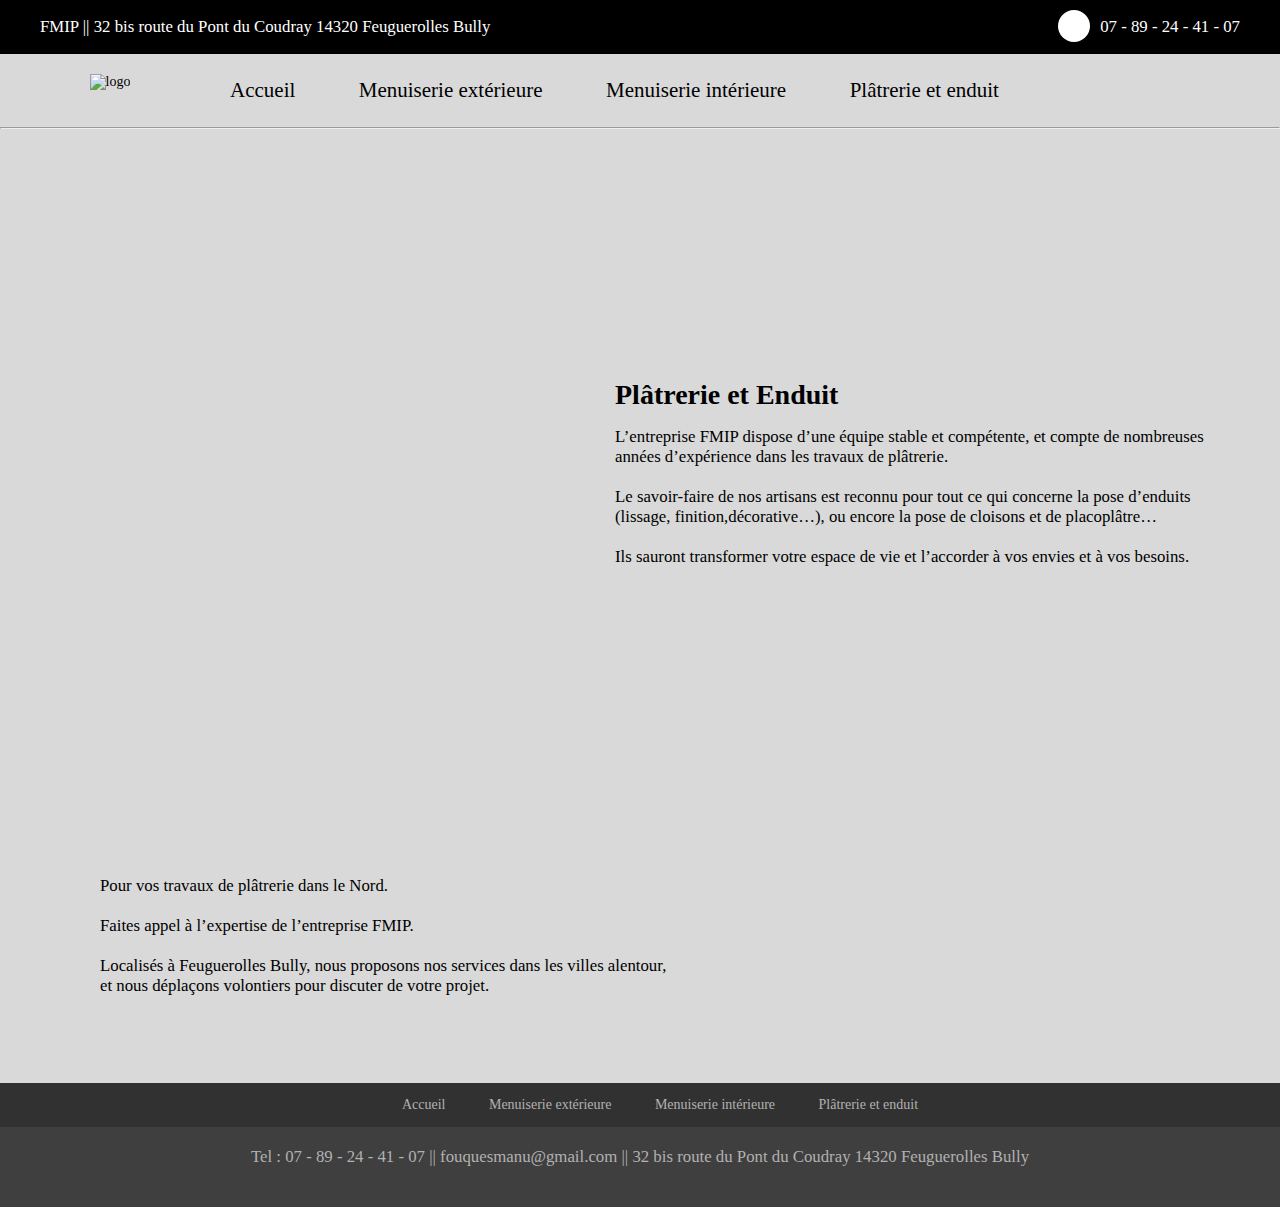
==== enduit.html @ c2676121 "Add files via upload" ====
<!DOCTYPE html>
<html lang="fr">

    <head>
        <meta charset="UTF-8">
        <meta http-equiv="X-UA-Compatible" content="IE=edge">
        <meta name="viewport" content="width=device-width, initial-scale=1.0">
        <link rel="stylesheet" href="style.css">
        <title>FMIP</title>
    </head>

    <body>
        <div class="start">
            <div class="start-gauche">
                <p>FMIP || 32 bis route du Pont du Coudray 14320 Feuguerolles Bully</p>

            </div>
            <div class="start-droite">
                <div class="icones">
                    <img src="icones/telephone.png" alt="">
                </div>
                <p> 07 - 89 - 24 - 41 - 07</p>
            </div>
        </div>

        <header>

                
                <div class="logoheader">
                    <img src="images/LOGO.png" alt="logo" id='logoentreprise'>
                </div>

                <div class="menu">
                    <nav>
                        <ul>
                            <li>
                                <a href="index.html" title="Accueil">Accueil</a>
                            </li>

                            <li>
                                <a href="menuiserieExtérieure.html" title="Menuiserie extérieure">Menuiserie extérieure</a>
                            </li>

                            <li>
                                <a href="menuiserieInterieure.html" title="Menuiserie intérieure">Menuiserie intérieure</a>                               
                            </li>

                            <li>
                                <a href="enduit.html" title="Plâtrerie et enduit">Plâtrerie et enduit</a>
                            </li>
                            
                        </ul>
                    </nav> 
                </div>
           

       
        </header>

        <hr>

        <div class="contenu">


            <div class="platrerie">
                <div class="platrerie1">
                    <img src="images/7.jpeg" alt="">
                </div>
                <div class="platrerie2">
                    <h2>Plâtrerie et Enduit</h2>
                    <p>
                        L’entreprise FMIP dispose d’une équipe stable et compétente, et compte de nombreuses années d’expérience dans les travaux de plâtrerie.
                        <br><br>
                        Le savoir-faire de nos artisans est reconnu pour tout ce qui concerne la pose d’enduits (lissage, finition,décorative…), ou encore la pose de cloisons et de placoplâtre… 
                        <br><br>
                        Ils sauront transformer votre espace de vie et l’accorder à vos envies et à vos besoins. 
                        
                    </p>
                </div>
            </div>

            <div class="enduit">
                <div class="enduit1">
                    <p>
                        Pour vos travaux de plâtrerie dans le Nord.
                        <br><br> 
                        Faites appel à l’expertise de l’entreprise FMIP.
                        <br><br>  
                        Localisés à Feuguerolles Bully, nous proposons nos services dans les villes alentour, et nous déplaçons volontiers pour discuter de votre projet. 
                    </p>
                </div>
                <div class="enduit2">
                    <img src="images/44.jpeg" alt="">
                </div>
            </div>
        </div> 

            <div class="menufooter">
                <nav>
                    <ul>
                        <li>
                            <a href="index.html" title="Accueil">Accueil</a>
                        </li>

                        <li>
                            <a href="menuiserieExtérieure.html" title="Menuiserie extérieure">Menuiserie extérieure</a>
                        </li>

                        <li>
                            <a href="menuiserieInterieure.html" title="Menuiserie intérieure">Menuiserie intérieure</a>                               
                        </li>

                        <li>
                            <a href="enduit.html" title="Plâtrerie et enduit">Plâtrerie et enduit</a>
                        </li>
                        
                    </ul>
                </nav> 
            </div>

          

        <div class="infofooter">
            <p>Tel : 07 - 89 - 24 - 41 - 07  || fouquesmanu@gmail.com  || 32 bis route du Pont du Coudray 14320 Feuguerolles Bully</p>
        </div>

        </div>
            



        <script src="scripte.js"></script>
    </body>

</html>
---- style.css ----
html {
    font-size: 16px;
}

body{
    margin: auto;
    padding: 0;
    width: 1300px;

    font-family: Cambria, Cochin, Georgia, Times, 'Times New Roman', serif;
}

.start{
    width: 100%;
    background-color:  black;
    color: white;
    display: flex;
    justify-content: space-between;
}

.start-gauche{
    margin-left: 40px;
}



.start-droite{
    display: flex;
    margin-right: 40px;
}



.icones {
    width: 32px;
    height: 32px;
    border-radius: 50%;
    margin-top: 10px;
    margin-right: 10px;
    background-color: white;
}



/* Header */

 header a{
    text-decoration: none;
    color:black;
}
header ul {
    padding-left: 0;
}

header{
    background-color: rgba(128, 128, 128, 0.3);
    display: flex; 
    width: 100%;
}

.logoheader{
    text-align: center;
    width: 180px;
    margin-top: 20px;
    margin-bottom: 20px;
    margin-left: 20px;
}

#logoentreprise{
    width: 150px;
    height: 150px;
}


/* ---MENU--- */ 
.menu{
    display: flex;
    align-items: center;
}
nav{
    top: 100px;
    left: 250px;
    display: flex; 
    justify-content: space-around;
}


.menu li{
    display: inline-block;
    position: relative;
    padding-right: 20px;
    padding-left: 20px;
}

.menu li a {
    display: block;
    padding: 10px 10px 10px 10px;
    font-size: 1.5rem;
}

.contenu {
    background-color: rgba(128, 128, 128, 0.3);
    width: 100%;
}
.contenu1 {
    background-color: rgba(0, 0, 0, 0.8);
    margin-left: 0;
    margin-right: 0;
}

.contenu2 {
    text-align: center;
    margin-top: 75px;
    margin-bottom: 75px;
}

.map {
    display: flex;
    justify-content: center;
}

.menufooter {
    background-color: rgb(49, 49, 49);
}

.menufooter nav {
    display: flex;   
}

.menufooter a {
    text-decoration: none;
    color: #b1B1B1;
}
.menufooter li{
    display: inline-block;
    position: relative;
    padding-right: 20px;
    padding-left: 20px;
}

.infofooter {
    background-color: #3F3F3F;
    height: 80px;
    text-align: center;
}

.infofooter p {
    margin: 0;
    padding-top: 20px;
    color: #B1B1B1;

}


/* Slider */

.slider {
    width: 600px;
    overflow: hidden;
    margin: auto;
}


.slides {
    width: calc(600px * 3);
    animation: glisse 20s infinite;
}

.slide {
    float: left;
    height: 450px;
}

@keyframes glisse {
    0% {
        transform: translateX(0);
    }
    15% {
        transform: translateX(0);
    }
    33% {
        transform: translateX(-600px);
    }
    48% {
        transform: translateX(-600px);
    }
    66% {
        transform: translateX(-1200px);
    }
    81% {
        transform: translateX(-1200px);
    }
    100% {
        transform: translateX(0);
    }
}

h2 {
    font-size: 2rem;
}

p {
    font-size: 1.2rem;
}

hr {
    margin: 0;
}


/* Menuiserie Extérieure */

.fenetre {
    display: flex;
    margin-bottom: 25px;
    padding-top: 25px;
}

.fenetre1 {
    width: 50%;
    margin-top: 25px;
    text-align: center;
    padding-top: 60px;


}

.fenetre1 img {
    width: 85%;
    height: auto;
}

.fenetre2 {
    width: 50%;
    margin-top: 25px;
    padding-top: 60px;
    padding-right: 50px;
    padding-left: 50px;
}

.fenetre2 h2 {
    margin: 0;
}

.porteGarage {
    margin-top: 50px;
    padding-bottom: 50px;
    display: flex;
}

.porteGarage2 {
    width: 50%;
    margin-top: 25px;
    margin-left: 20px;
    text-align: center;
}

.porteGarage2 img {
    width: 70%;
    height: auto;
}

.porteGarage1 {
    width: 50%;
    margin-top: 25px;
    margin-left: 50px;
    padding-top: 50px;
    padding-left: 50px;
}

.porteGarage1 h2 {
    margin: 0;
}

/* Menuiserie Interieure */ 

.cuisine {
    display: flex;
    margin-bottom: 25px;
    padding-top: 25px;
}

.cuisine1 {
    width: 50%;
    margin-top: 25px;
    text-align: center;
    padding-top: 45px;
}

.cuisine1 img {
    width: 85%;
    height: auto;

}

.cuisine2 {
    width: 50%;
    margin-top: 25px;
    padding-top: 70px;
    padding-right: 50px;
}

.cuisine2 h2 {
    margin: 0;
}

.parquetFlottant {
    margin-top: 50px;
    display: flex;
}

.parquetFlottant2 {
    width: 50%;
    margin-top: 25px;
    margin-left: 20px;
    text-align: center;
}

.parquetFlottant2 img {
    width: 70%;
    height: auto;
}

.parquetFlottant1 {
    width: 50%;
    margin-top: 25px;
    margin-left: 50px;
    padding-top: 150px;
    padding-left: 50px;
}

.parquetFlottant1 h2 {
    margin: 0;
}

.dressingSurMesure {
    display: flex;
    margin-top: 25px;
    margin-bottom: 75px;
}

.dressingSurMesure1 {
    width: 50%;
    margin-top: 25px;
    text-align: center;
    padding-top: 45px;
}

.dressingSurMesure1 img {
    width: 85%;
    height: auto;

}

.dressingSurMesure2 {
    width: 50%;
    margin-top: 25px;
    padding-top: 100px;
    padding-right: 50px;
    padding-left: 50px;
}

.dressingSurMesure2 h2 {
    margin: 0;
}

/* Plâtrerie et Enduit */ 

.platrerie {
    display: flex;
    margin-bottom: 25px;
    padding-top: 25px;
}

.platrerie1 {
    width: 50%;
    margin-top: 25px;
    text-align: center;
    padding-top: 45px;
}

.platrerie1 img {
    width: 70%;
    height: auto;

}

.platrerie2 {
    width: 50%;
    margin-top: 25px;
    padding-top: 200px;
    padding-right: 50px;
}

.platrerie2 h2 {
    margin: 0;
}

.enduit {
    margin-top: 50px;
    padding-bottom: 70px;
    display: flex;
}

.enduit2 {
    width: 50%;
    margin-top: 25px;
    margin-left: 20px;
    text-align: center;
}

.enduit2 img {
    width: 70%;
    height: auto;
}

.enduit1 {
    width: 50%;
    margin-top: 25px;
    margin-left: 50px;
    padding-top: 200px;
    padding-left: 50px;
}

.enduit1 h2 {
    margin: 0;
}


/* Responsive Design */ 

.contenu img {
 
}

@media screen and (max-width: 1500px) {
    html {
        font-size: 16px;
    }
}

@media screen and (max-width: 1300px) {
    html {
        font-size: 14px;
    }

    body {
        width: 100%;
    }

}


@media screen and (max-width: 1000px) {
    body {
        width: 100%;
    }
}

@media screen and (max-width: 920px) {
    header {
        display: block;
    }

    .logoheader {
        margin-top: 0;
        margin-left: auto;
        margin-right: auto;
        padding-top: 5%;
    }

    ul {
        text-align: center;
        padding-left: 0;
    }

    .menu {
        display: block;
        margin-left: auto;
        margin-right: auto;
    }
}

@media screen and (max-width: 700px) {
    .menu {
        max-width: 200px;
    }

    .fenetre, .porteGarage, .cuisine, .parquetFlottant, .dressingSurMesure, .platrerie, .enduit {
        flex-direction: column;
    }
    
    .fenetre1,.fenetre2, .porteGarage1, .porteGarage2, .cuisine1, .cuisine2, .parquetFlottant1, .parquetFlottant2, .dressingSurMesure1, .dressingSurMesure2, .platrerie1, .platrerie2, .enduit1, .enduit2 {
        margin-left: auto;
        margin-right: auto;
        margin-top: 0;
        padding-right: 0;
        padding-left: 0;
        padding-top: 5px;
        text-align: center;
    }

    .platrerie2 p {
        margin-bottom:  0;
    }

    .enduit1 p {
        margin-top: 0;
    }

    .fenetre1{
        order: 2;
    }

    .fenetre2 {
        order: 1;
    }

    .cuisine1{
        order: 2;
    }

    .cuisine2 {
        order: 1;
    }

    .dressingSurMesure1{
        order: 2;
    }

    .dressingSurMesure2 {
        order: 1;
    }

    .platrerie1{
        order: 2;
    }

    .platrerie2 {
        order: 1;
    }



}

@media screen and (max-width: 600px) {
    .start {
        display: block;
    }

    .start p {
        display: inline-block;
        margin: 0;
        margin-left: auto;
        margin-right: auto;
    }
    .start-gauche, .start-droite {
        text-align: center;
        margin-left: auto;
        margin-right: auto;
    }

    .icones {
        display: none;
    }
    

    .contenu1 {
        display: none;
    }
    .contenu2 {
        margin-top: 0;
    }
    h2 {
        margin-top: 0;
        padding-top: 20px;
    }
}
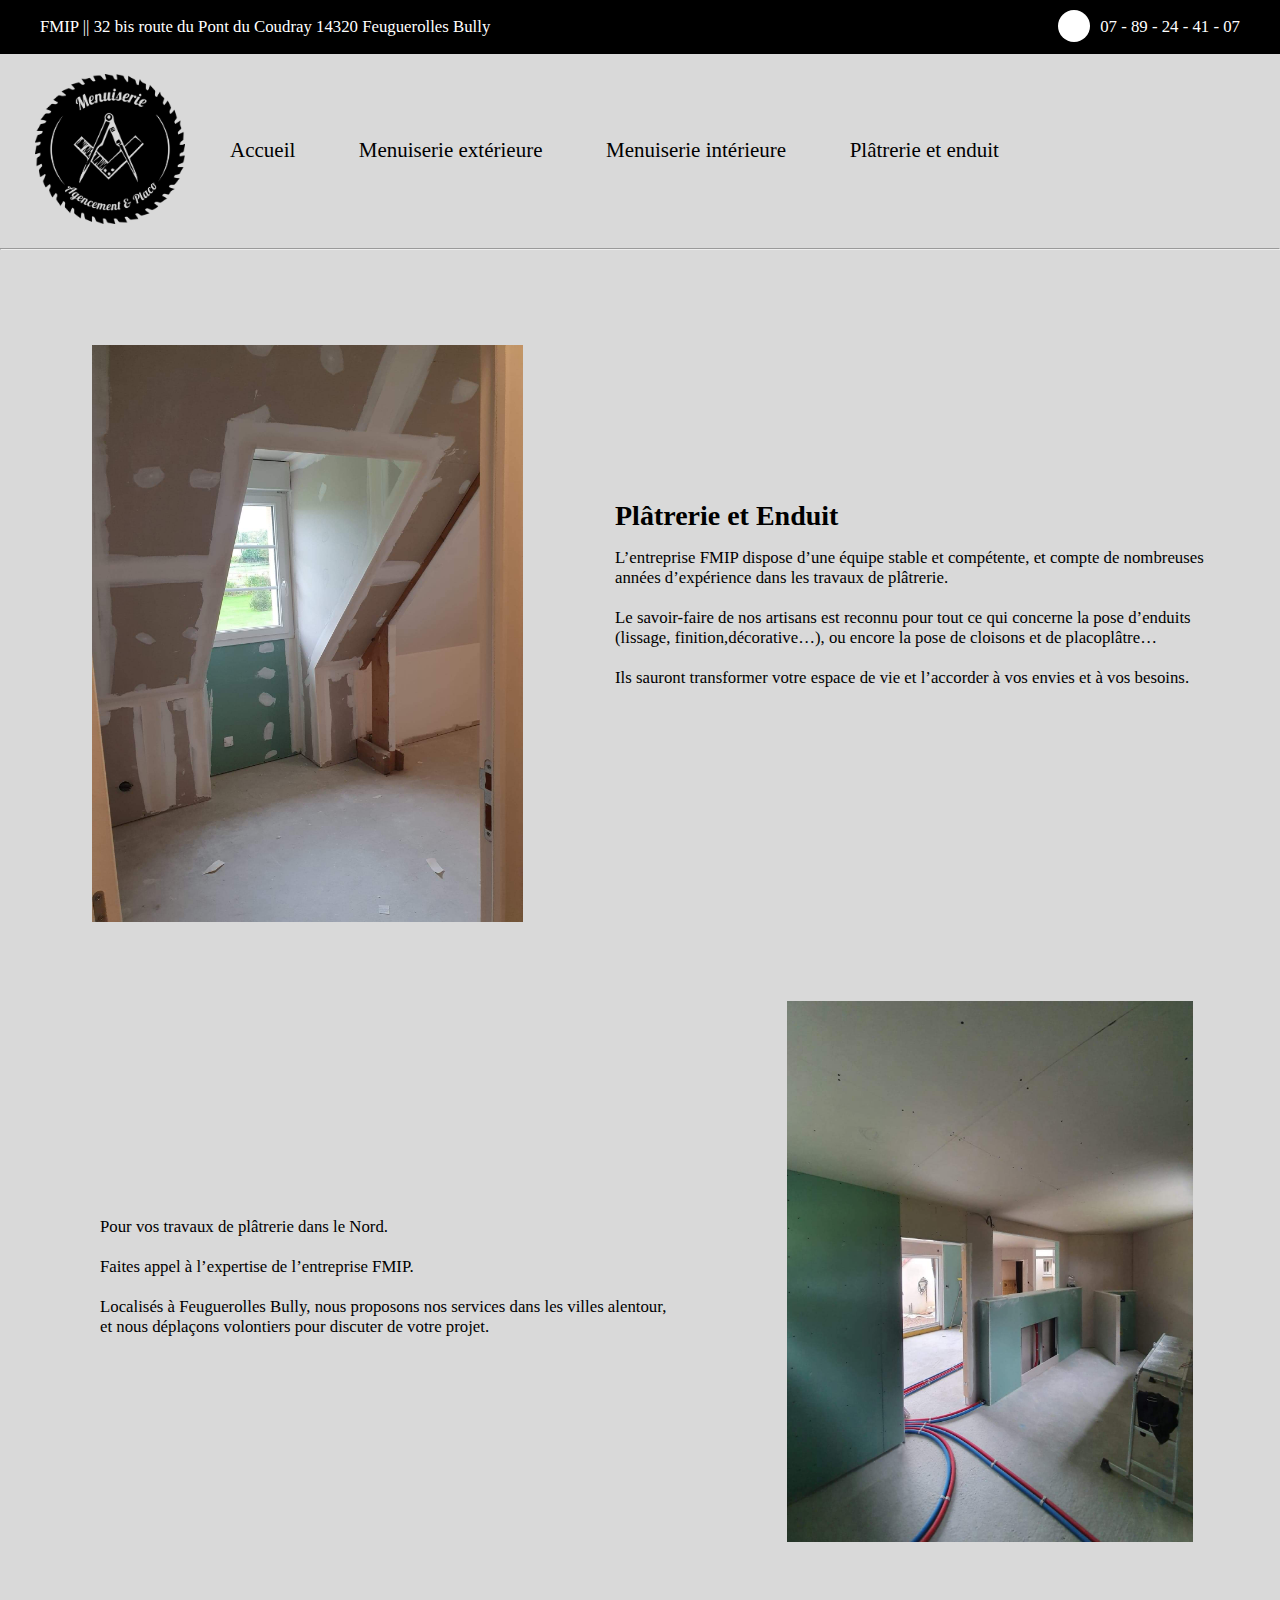
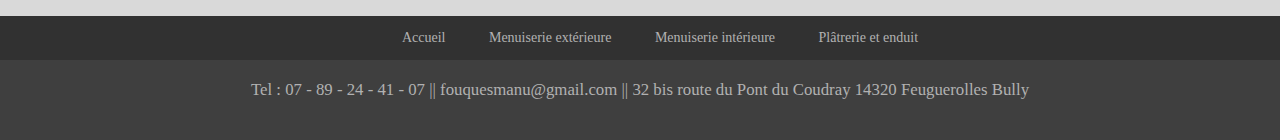
==== commit 7b98e534: "Add files via upload" ====
--- a/enduit.html
+++ b/enduit.html
@@ -17,7 +17,7 @@
             </div>
             <div class="start-droite">
                 <div class="icones">
-                    <img src="icones/telephone.png" alt="">
+                    <img src="telephone.png" alt="">
                 </div>
                 <p> 07 - 89 - 24 - 41 - 07</p>
             </div>
@@ -27,7 +27,7 @@
 
                 
                 <div class="logoheader">
-                    <img src="images/LOGO.png" alt="logo" id='logoentreprise'>
+                    <img src="LOGO.png" alt="logo" id='logoentreprise'>
                 </div>
 
                 <div class="menu">
@@ -64,7 +64,7 @@
 
             <div class="platrerie">
                 <div class="platrerie1">
-                    <img src="images/7.jpeg" alt="">
+                    <img src="7.jpeg" alt="">
                 </div>
                 <div class="platrerie2">
                     <h2>Plâtrerie et Enduit</h2>
@@ -90,7 +90,7 @@
                     </p>
                 </div>
                 <div class="enduit2">
-                    <img src="images/44.jpeg" alt="">
+                    <img src="44.jpeg" alt="">
                 </div>
             </div>
         </div> 
@@ -126,10 +126,6 @@
 
         </div>
             
-
-
-
-        <script src="scripte.js"></script>
     </body>
 
 </html>--- a/style.css
+++ b/style.css
@@ -429,9 +429,7 @@
 
 /* Responsive Design */ 
 
-.contenu img {
- 
-}
+
 
 @media screen and (max-width: 1500px) {
     html {
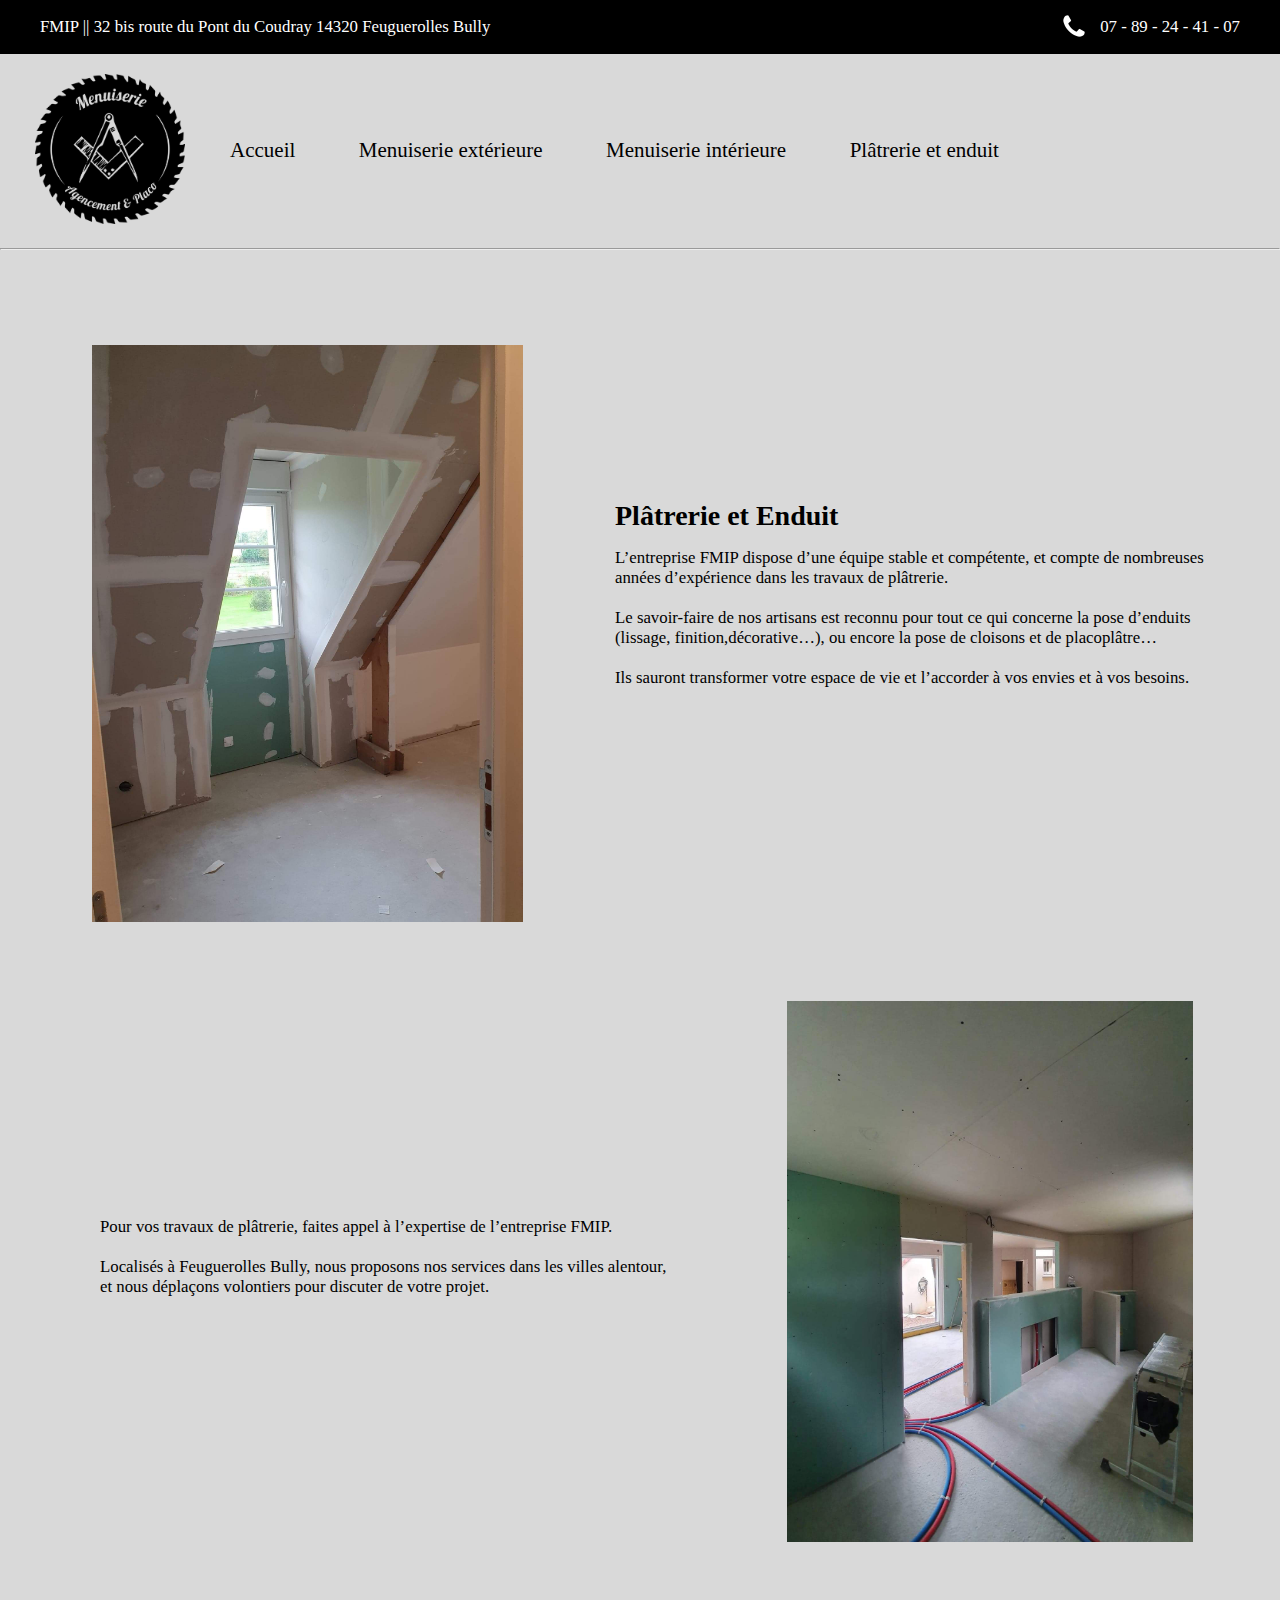
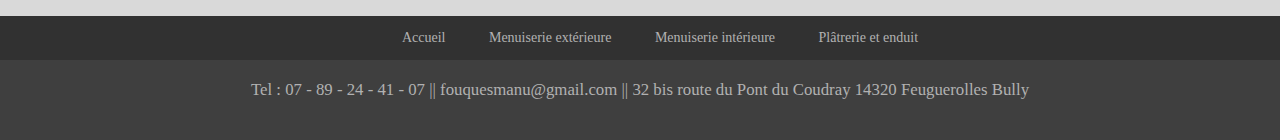
==== commit c14bd69a: "Add files via upload" ====
--- a/enduit.html
+++ b/enduit.html
@@ -82,9 +82,7 @@
             <div class="enduit">
                 <div class="enduit1">
                     <p>
-                        Pour vos travaux de plâtrerie dans le Nord.
-                        <br><br> 
-                        Faites appel à l’expertise de l’entreprise FMIP.
+                        Pour vos travaux de plâtrerie, faites appel à l’expertise de l’entreprise FMIP.
                         <br><br>  
                         Localisés à Feuguerolles Bully, nous proposons nos services dans les villes alentour, et nous déplaçons volontiers pour discuter de votre projet. 
                     </p>
--- a/style.css
+++ b/style.css
@@ -437,7 +437,7 @@
     }
 }
 
-@media screen and (max-width: 1300px) {
+@media screen and (max-width: 1320px) {
     html {
         font-size: 14px;
     }
@@ -447,15 +447,7 @@
     }
 
 }
-
-
-@media screen and (max-width: 1000px) {
-    body {
-        width: 100%;
-    }
-}
-
-@media screen and (max-width: 920px) {
+@media screen and (max-width: 1100px) {
     header {
         display: block;
     }
@@ -479,10 +471,20 @@
     }
 }
 
-@media screen and (max-width: 700px) {
+
+@media screen and (max-width: 920px) {
+
     .menu {
         max-width: 200px;
     }
+
+    .logoheader {
+        margin-bottom: 0;
+    }
+}
+
+@media screen and (max-width: 700px) {
+
 
     .fenetre, .porteGarage, .cuisine, .parquetFlottant, .dressingSurMesure, .platrerie, .enduit {
         flex-direction: column;
@@ -496,6 +498,7 @@
         padding-left: 0;
         padding-top: 5px;
         text-align: center;
+        width: 80%;
     }
 
     .platrerie2 p {
@@ -574,8 +577,20 @@
         margin-top: 0;
         padding-top: 20px;
     }
-}
-
-
-
-
+
+    .menufooter li {
+        display: block;
+    }
+
+
+    ul {
+        text-align: center;
+        padding-left: 0;
+    }
+
+
+}
+
+
+
+
